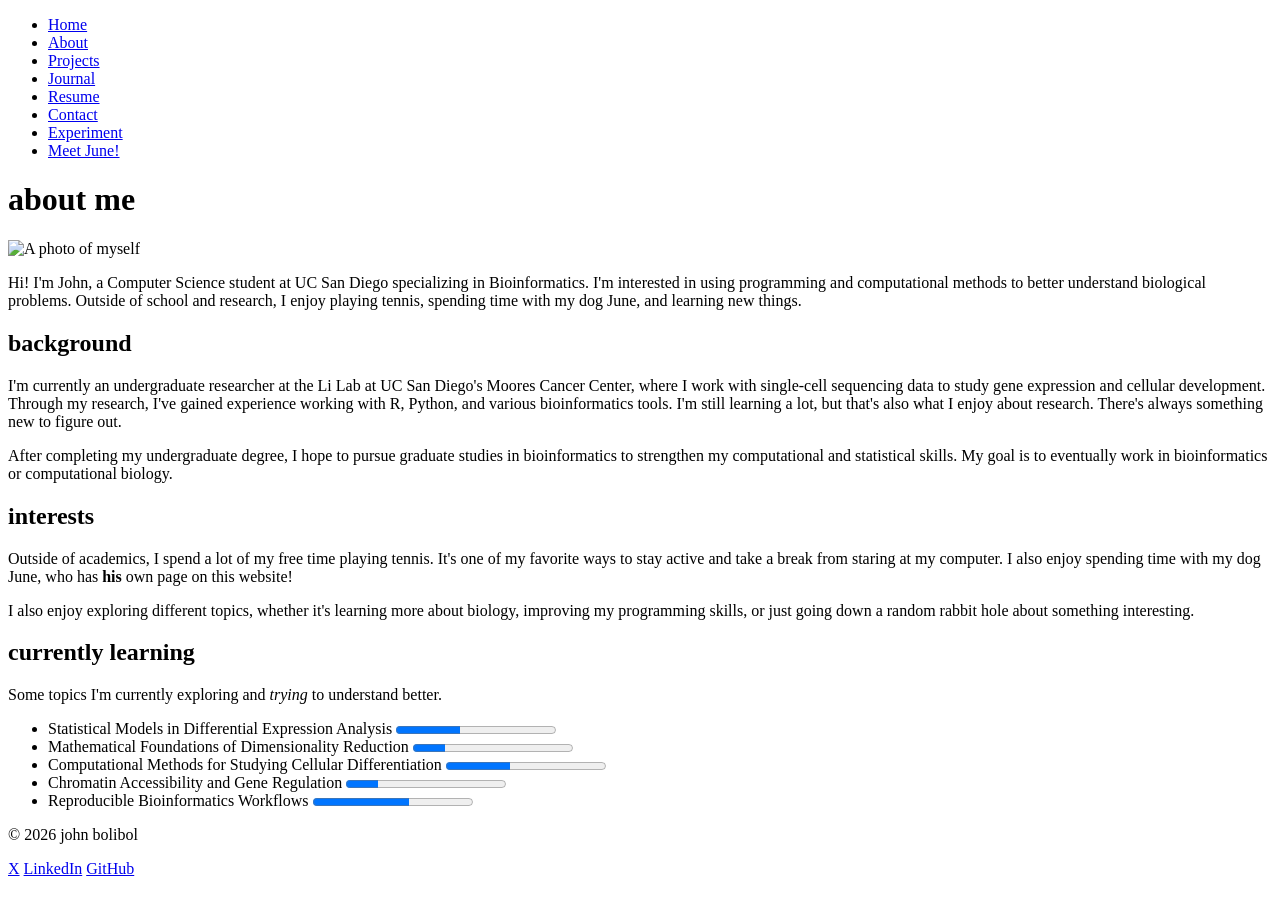
==== about.html @ f32f8694 "Initial commit" ====
<!DOCTYPE html>
<html lang="en">
<head>
    <meta charset="UTF-8">
    <meta name="viewport" content="width=device-width, initial-scale=1.0">
    <title>John's Webpage - About Me</title>
    <link rel="icon" type="image/png" href="images/june-logo.png">
</head>
<body>
    <header>
        <nav aria-label="Main Navigation">
            <ul>
                <li><a href="index.html">Home</a></li>
                <li><a href="about.html">About</a></li>
                <li><a href="projects.html">Projects</a></li>
                <li><a href="journal.html">Journal</a></li>
                <li><a href="resume.html">Resume</a></li>
                <li><a href="contact.html">Contact</a></li>
                <li><a href="experiments.html">Experiment</a></li>
                <li><a href="meetjune.html">Meet June!</a> </li>
            </ul>
        </nav>
    </header>

    <main>
        <h1>about me</h1>

        <div>
            <img src="images/selfie.png" alt="A photo of myself">
        
            <!--Short intro of who i am--> 
            <p class="introduction">Hi! I'm John, a Computer Science student at UC San Diego
        specializing in Bioinformatics. I'm interested in using
        programming and computational methods to better understand
        biological problems. Outside of school and research, I enjoy
        playing tennis, spending time with my dog June, and learning
        new things.</p>
        </div>
        
        <section>
            <h2>background</h2>
            <p>I'm currently an undergraduate researcher at the Li Lab
        at UC San Diego's Moores Cancer Center, where I work with
        single-cell sequencing data to study gene expression and
        cellular development. Through my research, I've gained
        experience working with R, Python, and various bioinformatics
        tools. I'm still learning a lot, but that's also what I enjoy
        about research. There's always something new to figure out.
            </p>

            <p>After completing my undergraduate degree, I hope to pursue
        graduate studies in bioinformatics to strengthen my
        computational and statistical skills. My goal is to eventually
        work in bioinformatics or computational biology.</p>
        </section>

        <section>
            <h2>interests</h2>
            <p>
                Outside of academics, I spend a lot of my free time playing
                tennis. It's one of my favorite ways to stay active and take
                a break from staring at my computer. I also enjoy spending
                time with my dog June, who has <b>his</b> own page on this website!
            </p>

            <p>
                I also enjoy exploring different topics, whether it's
                learning more about biology, improving my programming skills,
                or just going down a random rabbit hole about something
                interesting.
            </p>
        </section>

        <section>
            <h2>currently learning</h2>

            <p>Some topics I'm currently exploring and <em>trying</em> to understand better.</p>

            <ul>
                <li>
                    <label for="statistics">Statistical Models in Differential Expression Analysis</label>
                    <progress id="statistics" value="2" max="5">2 out of 5 milestones</progress>
                </li>

                <li>
                    <label for="dimensionality">Mathematical Foundations of Dimensionality Reduction</label>
                    <progress id="dimensionality" value="1" max="5">1 out of 5 milestones</progress>
                </li>

                <li>
                    <label for="differentiation">Computational Methods for Studying Cellular Differentiation</label>
                    <progress id="differentiation" value="2" max="5">2 out of 5 milestones</progress>
                </li>

                <li>
                    <label for="chromatin">Chromatin Accessibility and Gene Regulation</label>
                    <progress id="chromatin" value="1" max="5">1 out of 5 milestones</progress>
                </li>

                <li>
                    <label for="workflows">Reproducible Bioinformatics Workflows</label>
                    <progress id="workflows" value="3" max="5">3 out of 5 milestones</progress>
                </li>
            </ul>
        </section>
    </main>

    <footer>
    <p>&copy; 2026 john bolibol</p>
    <nav aria-label="Social Media">
        <a href="https://x.com">X</a>
        <a href="https://linkedin.com">LinkedIn</a>
        <a href="https://github.com">GitHub</a>
    </nav>
    </footer>
</body>
</html>
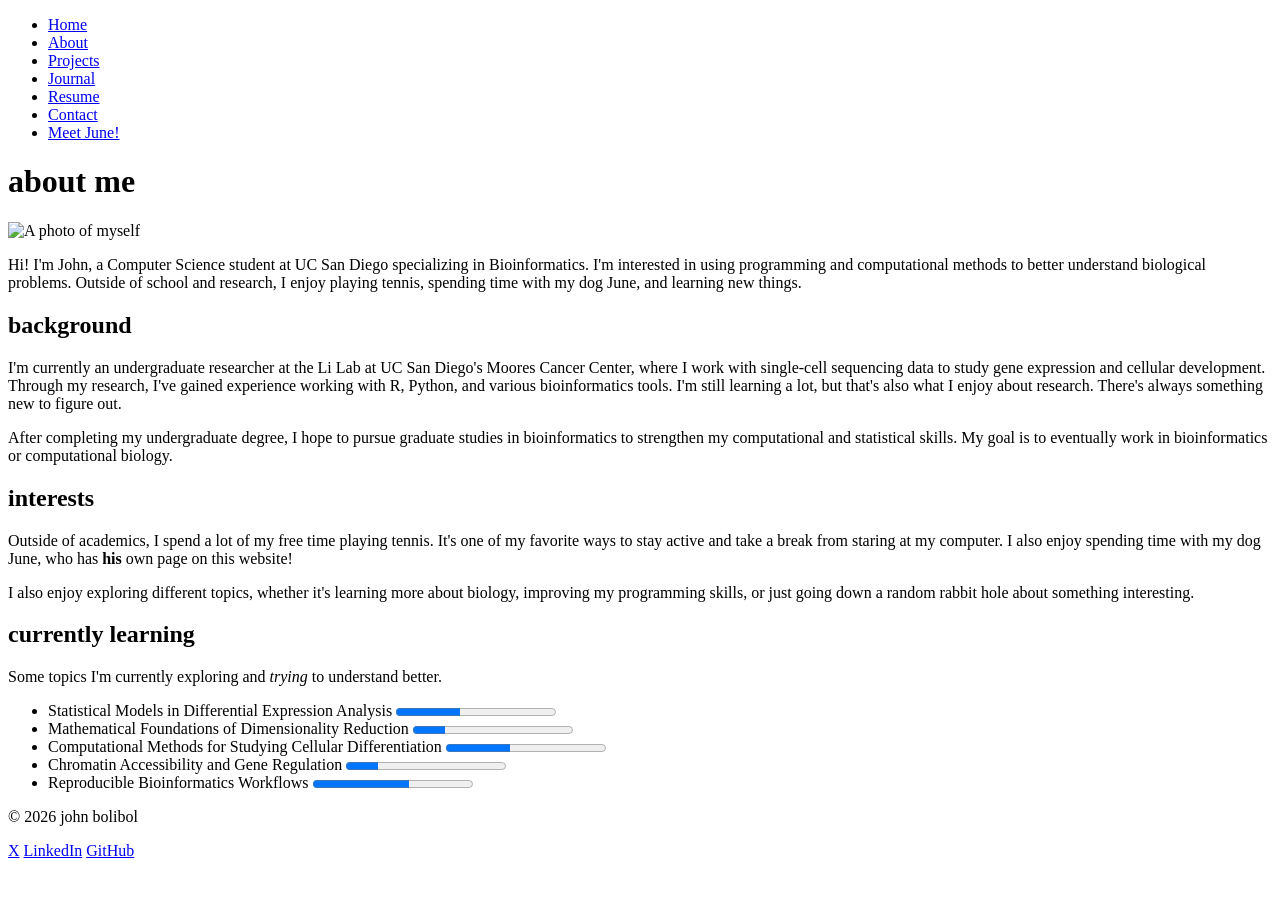
==== commit 15156648: "Remove 'Experiment' link and associated files from the project" ====
--- a/about.html
+++ b/about.html
@@ -16,7 +16,6 @@
                 <li><a href="journal.html">Journal</a></li>
                 <li><a href="resume.html">Resume</a></li>
                 <li><a href="contact.html">Contact</a></li>
-                <li><a href="experiments.html">Experiment</a></li>
                 <li><a href="meetjune.html">Meet June!</a> </li>
             </ul>
         </nav>
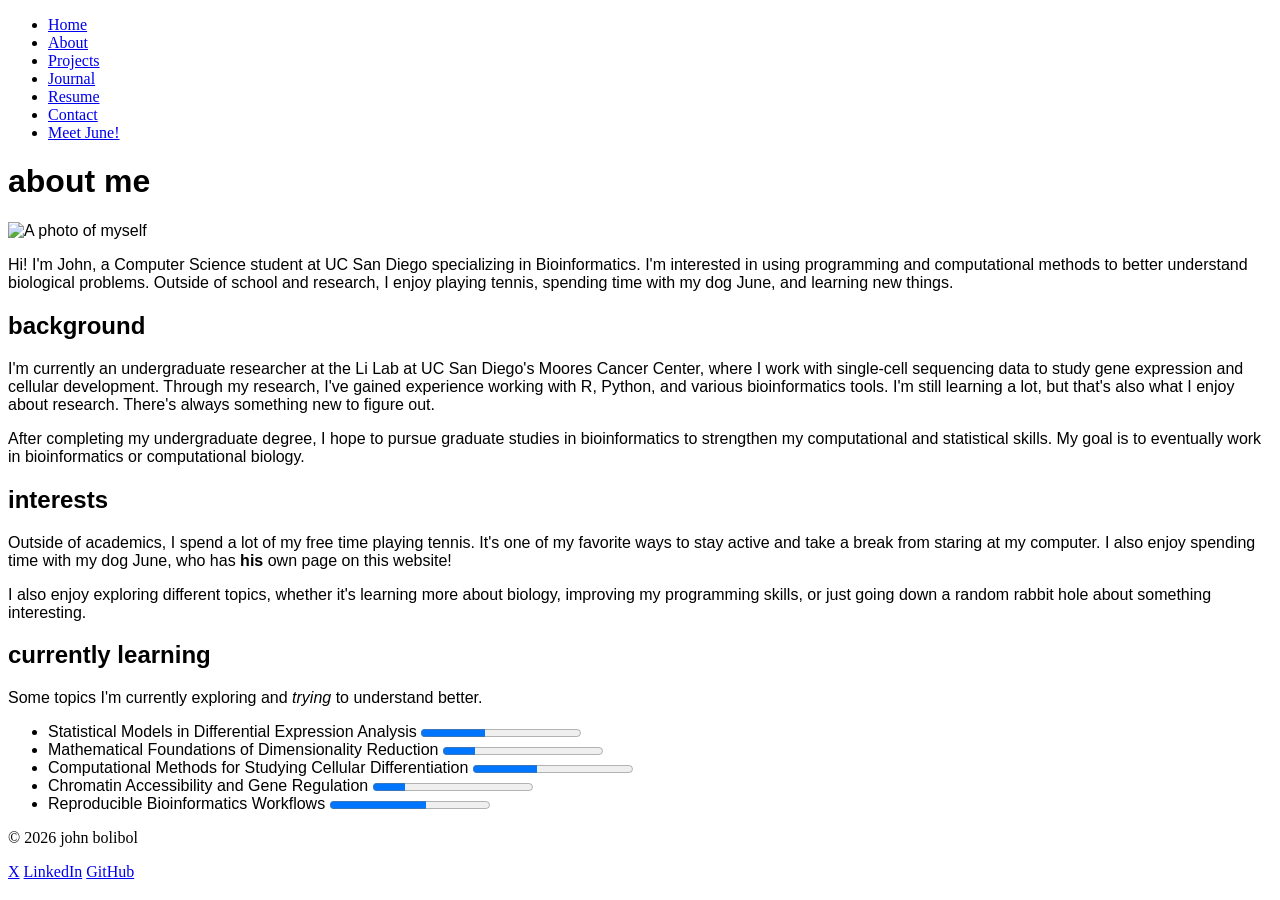
==== commit 2a4cead0: "Add CSS files and link them in HTML for improved styling" ====
--- a/about.html
+++ b/about.html
@@ -5,6 +5,9 @@
     <meta name="viewport" content="width=device-width, initial-scale=1.0">
     <title>John's Webpage - About Me</title>
     <link rel="icon" type="image/png" href="images/june-logo.png">
+    <link rel="stylesheet" href="style/variables.css">
+    <link rel="stylesheet" href="style/style.css">
+    <link rel="stylesheet" href="style/home.css">
 </head>
 <body>
     <header>
--- a/style/variables.css
+++ b/style/variables.css
@@ -0,0 +1,26 @@
+:root {
+    /* Colors */
+    --color-primary: #D97736;
+    --color-secondary: #F5E6D3;
+    --color-text: #333333;
+    --color-background: #FAF8F5;
+    --color-border: #D6C8BA;
+
+    /* Typography */
+    --font-primary: "Outfit", sans-serif;
+
+    /* Font Sizes */
+    --font-small: 0.875rem;
+    --font-medium: 1rem;
+    --font-large: 1.5rem;
+    --font-heading: 2.5rem;
+
+    /* Spacing */
+    --spacing-small: 0.5rem;
+    --spacing-medium: 1rem;
+    --spacing-large: 2rem;
+
+    /* Border Radius */
+    --radius-small: 0.5rem;
+    --radius-large: 1rem;
+}
--- a/style/style.css
+++ b/style/style.css
@@ -0,0 +1,3 @@
+main {
+    font-family: var(--font-primary);
+}
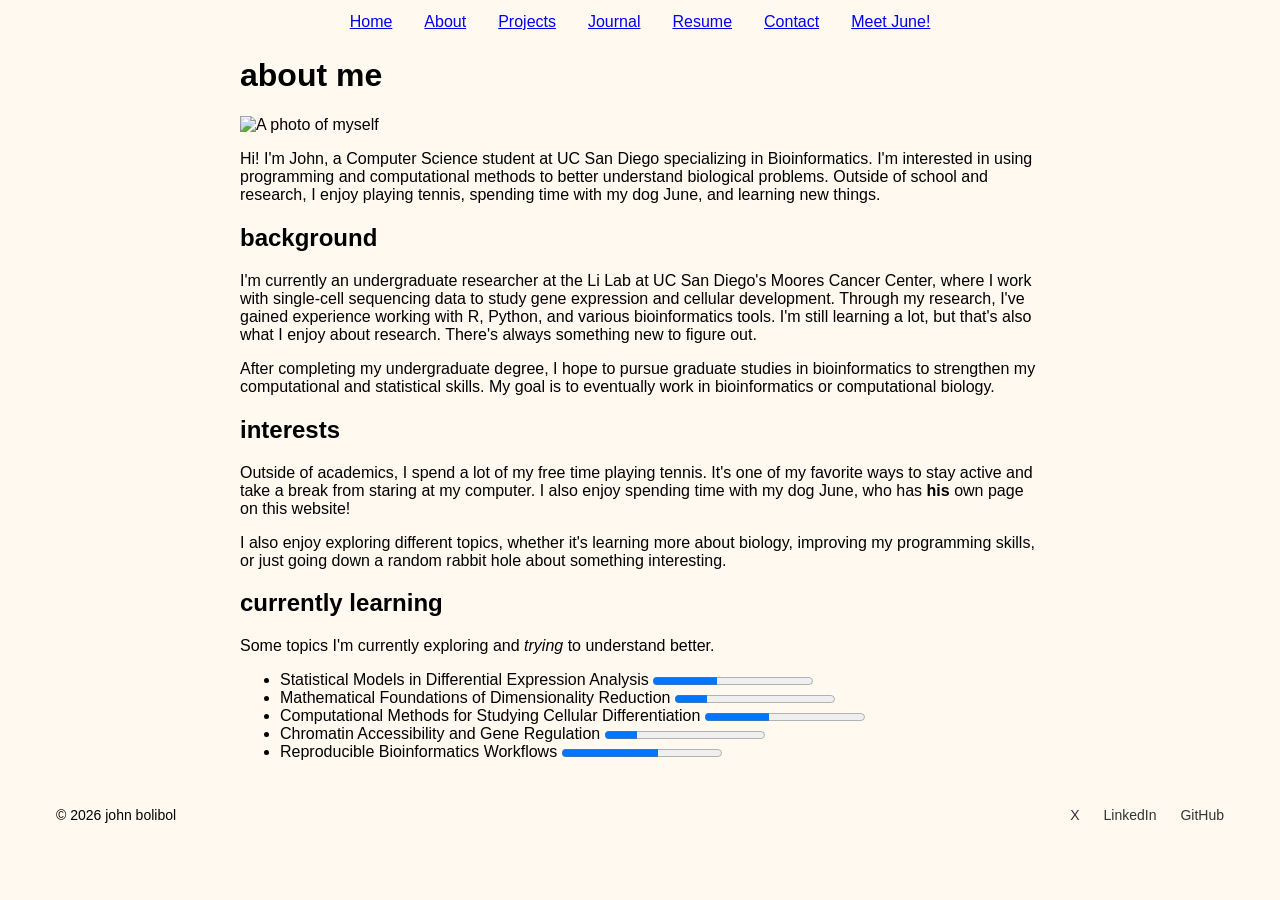
==== commit de3afe20: "Refactor styles and update HTML structure for improved layout and accessibility" ====
--- a/about.html
+++ b/about.html
@@ -7,7 +7,6 @@
     <link rel="icon" type="image/png" href="images/june-logo.png">
     <link rel="stylesheet" href="style/variables.css">
     <link rel="stylesheet" href="style/style.css">
-    <link rel="stylesheet" href="style/home.css">
 </head>
 <body>
     <header>
@@ -28,7 +27,7 @@
         <h1>about me</h1>
 
         <div>
-            <img src="images/selfie.png" alt="A photo of myself">
+            <img id="selfie" src="images/selfie.png" alt="A photo of myself">
         
             <!--Short intro of who i am--> 
             <p class="introduction">Hi! I'm John, a Computer Science student at UC San Diego
--- a/style/variables.css
+++ b/style/variables.css
@@ -3,8 +3,9 @@
     --color-primary: #D97736;
     --color-secondary: #F5E6D3;
     --color-text: #333333;
-    --color-background: #FAF8F5;
+    --color-background: #FFF9F0;
     --color-border: #D6C8BA;
+    --color-hover: #A5B59A;
 
     /* Typography */
     --font-primary: "Outfit", sans-serif;
--- a/style/style.css
+++ b/style/style.css
@@ -1,3 +1,45 @@
+body {
+    background-color: var(--color-background);
+}
+
 main {
     font-family: var(--font-primary);
+    max-width: 800px;
+    margin: auto;
+}
+
+header{
+    font-family: var(--font-primary);
+}
+
+footer {
+    display: flex;
+    justify-content: space-between;
+    font-family: var(--font-primary);
+    font-size: var(--font-small);
+    align-items: center;
+    padding: 1rem 3rem;
+}
+
+nav[aria-label="Main Navigation"] ul {
+    display: flex;
+    gap: 2rem;
+    list-style: none;
+    padding: 5px;
+    margin: 0;
+    justify-content: center;
+}
+
+nav[aria-label="Social Media"] {
+    display: flex;
+    gap: 1.5rem;
+}
+
+nav[aria-label="Social Media"] a {
+    text-decoration: none;
+    color: var(--color-text);
+}
+
+nav[aria-label="Social Media"] a:hover {
+    color: var(--color-primary);
 }
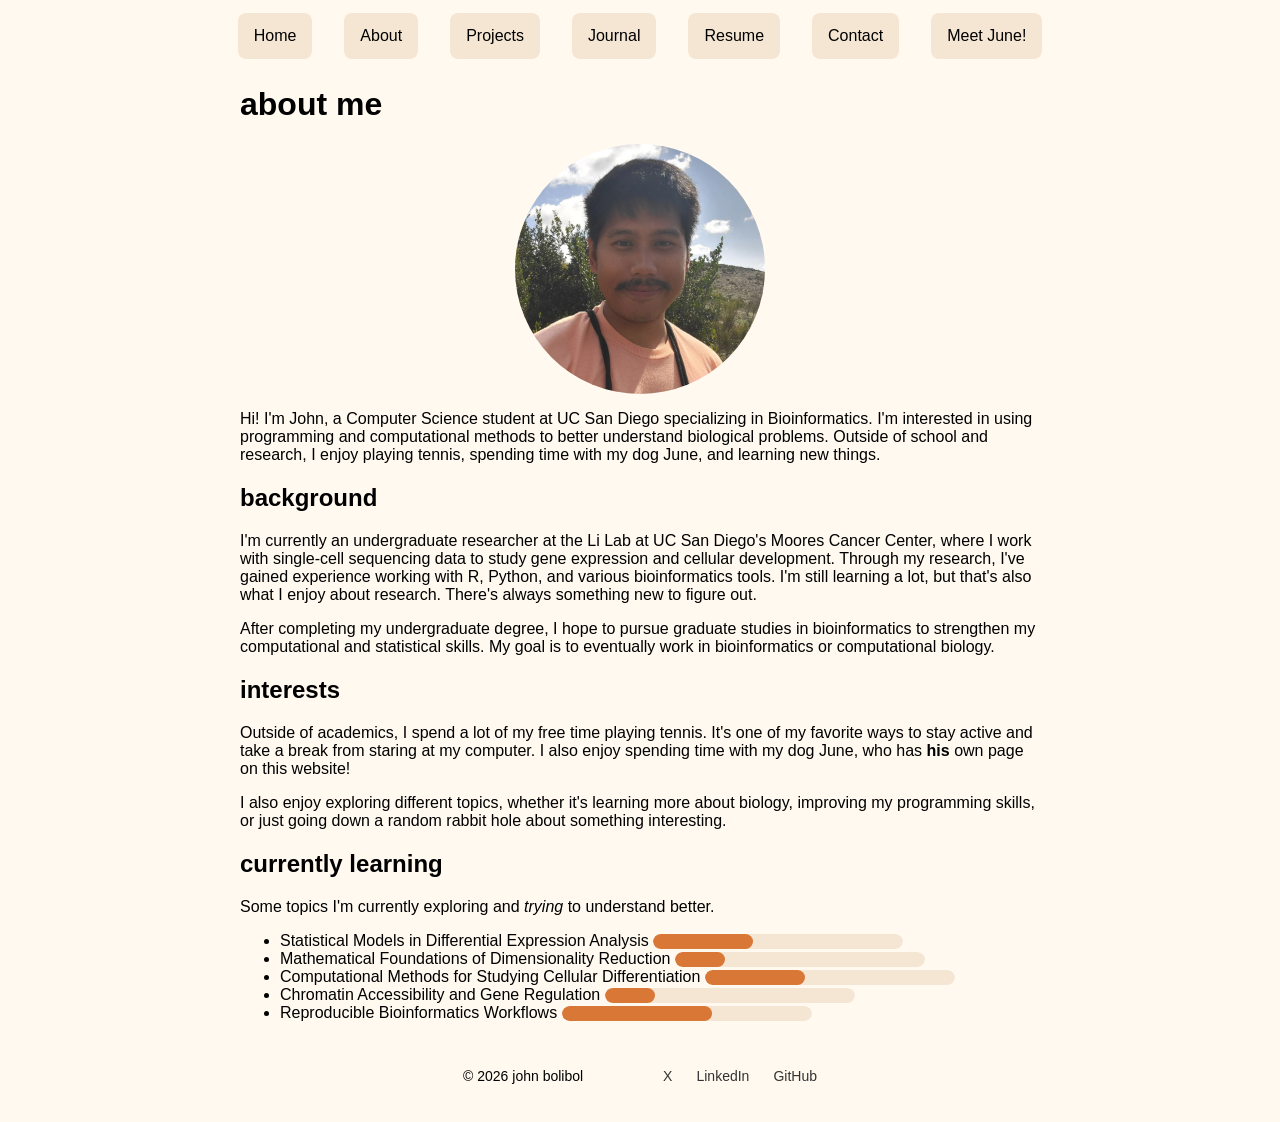
==== commit 72db0316: "Add CSS styles for selfie image and progress bar customization - Created a new stylesheet about.css " ====
--- a/about.html
+++ b/about.html
@@ -7,6 +7,7 @@
     <link rel="icon" type="image/png" href="images/june-logo.png">
     <link rel="stylesheet" href="style/variables.css">
     <link rel="stylesheet" href="style/style.css">
+    <link rel="stylesheet" href="style/about.css">
 </head>
 <body>
     <header>
--- a/style/style.css
+++ b/style/style.css
@@ -14,11 +14,12 @@
 
 footer {
     display: flex;
-    justify-content: space-between;
+    gap: 5rem;
     font-family: var(--font-primary);
     font-size: var(--font-small);
     align-items: center;
-    padding: 1rem 3rem;
+    justify-content: center;
+    padding: 1rem;
 }
 
 nav[aria-label="Main Navigation"] ul {
@@ -30,9 +31,26 @@
     justify-content: center;
 }
 
+nav[aria-label="Main Navigation"] a{
+    display: block;
+    padding: 0.2rem 1rem;
+    background-color: var(--color-secondary);
+    border-radius: var(--radius-small);
+    text-decoration: none;
+    color: black;
+    line-height: 2.5;
+    gap: 0.625%;
+}
+
+nav[aria-label="Main Navigation"] a:hover{
+    background: var(--color-hover);
+    color: white;
+}
+
 nav[aria-label="Social Media"] {
     display: flex;
     gap: 1.5rem;
+    justify-content: center;
 }
 
 nav[aria-label="Social Media"] a {
--- a/style/about.css
+++ b/style/about.css
@@ -0,0 +1,33 @@
+#selfie {
+    display: block;
+    width: 250px;
+    height: 250px;
+    margin: 0 auto;
+    object-fit: cover;
+    border-radius: 50%;
+}
+
+progress {
+    width: 250px;
+    height: 15px;x
+    appearance: none;
+    border: none;
+    border-radius: 1rem;
+    overflow: hidden;
+}
+
+progress::-webkit-progress-bar {
+    background-color: var(--color-secondary);
+    border-radius: 1rem;
+}
+
+progress::-webkit-progress-value {
+    background-color: var(--color-primary);
+    border-radius: 1rem;
+}
+
+/* Firefox */
+progress::-moz-progress-bar {
+    background-color: var(--color-primary);
+    border-radius: 1rem;
+}
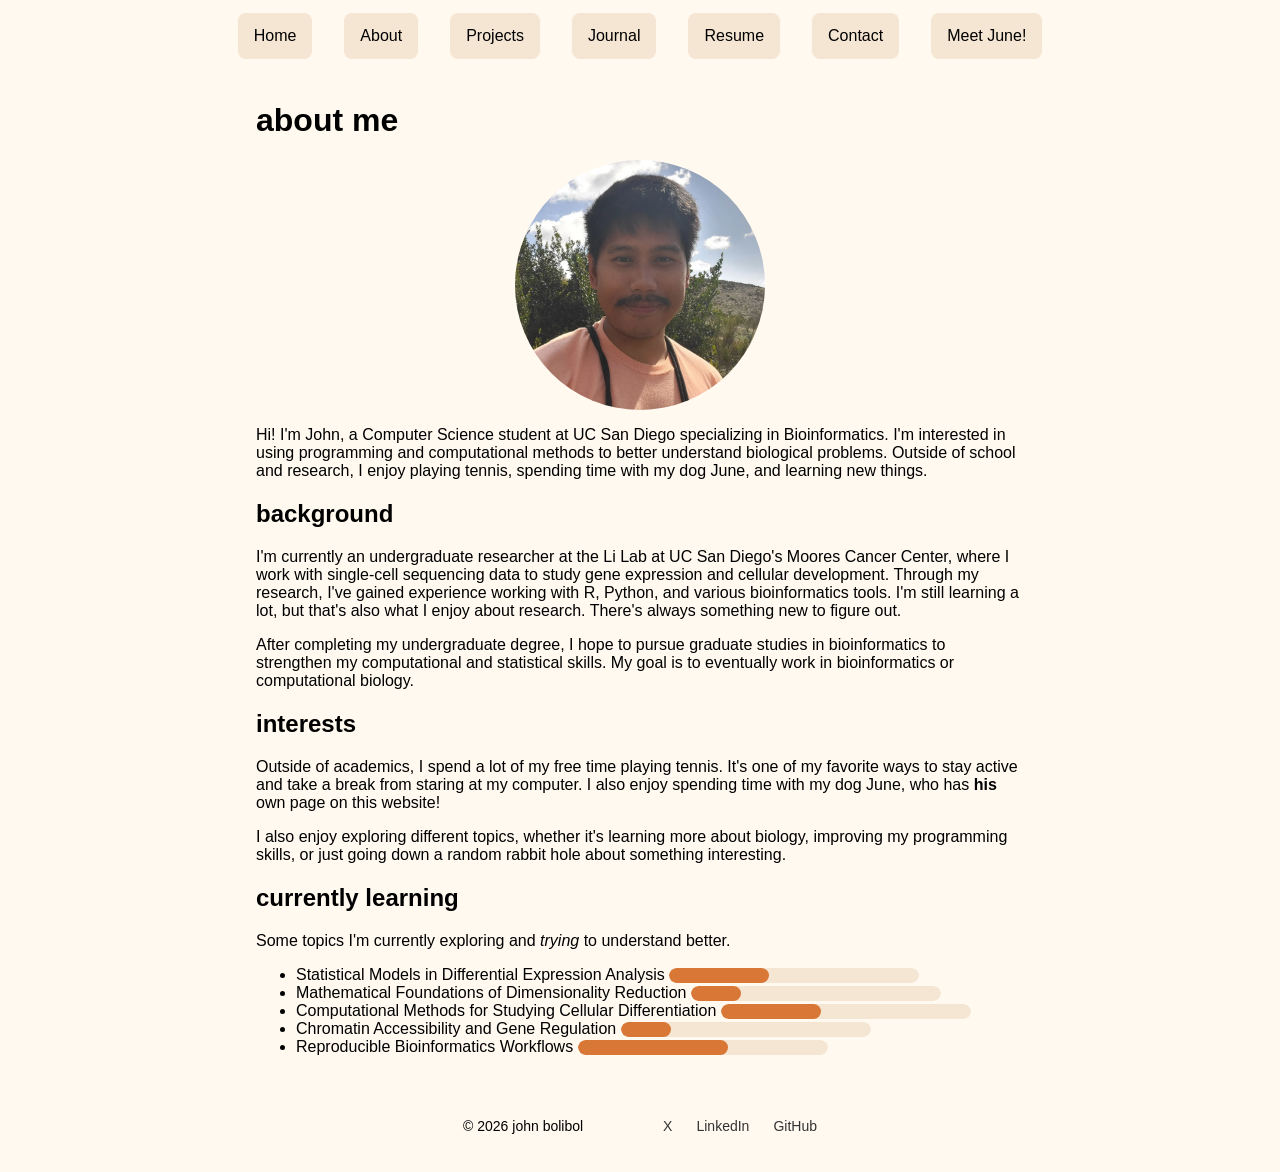
==== commit 17810200: "Implement responsive navigation with mobile menu and desktop layout adjustments" ====
--- a/about.html
+++ b/about.html
@@ -12,7 +12,7 @@
 <body>
     <header>
         <nav aria-label="Main Navigation">
-            <ul>
+            <ul class="desktop-nav">
                 <li><a href="index.html">Home</a></li>
                 <li><a href="about.html">About</a></li>
                 <li><a href="projects.html">Projects</a></li>
@@ -21,6 +21,20 @@
                 <li><a href="contact.html">Contact</a></li>
                 <li><a href="meetjune.html">Meet June!</a> </li>
             </ul>
+
+            <details class="mobile-nav">
+                <summary>☰ Menu </summary>
+
+                <ul>
+                <li><a href="index.html">Home</a></li>
+                <li><a href="about.html">About</a></li>
+                <li><a href="projects.html">Projects</a></li>
+                <li><a href="journal.html">Journal</a></li>
+                <li><a href="resume.html">Resume</a></li>
+                <li><a href="contact.html">Contact</a></li>
+                <li><a href="meetjune.html">Meet June!</a> </li>
+            </ul>
+            </details>
         </nav>
     </header>
 
--- a/style/style.css
+++ b/style/style.css
@@ -4,8 +4,10 @@
 
 main {
     font-family: var(--font-primary);
+    box-sizing: border-box;
     max-width: 800px;
     margin: auto;
+    padding: 1rem;
 }
 
 header{
@@ -22,13 +24,23 @@
     padding: 1rem;
 }
 
-nav[aria-label="Main Navigation"] ul {
+nav[aria-label="Main Navigation"] {
+    display: flex;
+    justify-content: center;
+}
+
+nav[aria-label="Main Navigation"] .desktop-nav {
     display: flex;
     gap: 2rem;
     list-style: none;
+    flex-wrap: wrap;
     padding: 5px;
     margin: 0;
     justify-content: center;
+}
+
+nav[aria-label="Main Navigation"] .mobile-nav {
+    display: none;
 }
 
 nav[aria-label="Main Navigation"] a{
@@ -47,6 +59,48 @@
     color: white;
 }
 
+@media (max-width: 768px) {
+
+    nav[aria-label="Main Navigation"] .desktop-nav {
+        display: none;
+    }
+
+    nav[aria-label="Main Navigation"] .mobile-nav {
+        display: block;
+        text-align: center;
+    }
+
+    .mobile-nav summary {
+        cursor: pointer;
+        padding: 0.75rem 1rem;
+        background-color: var(--color-secondary);
+        border-radius: var(--radius-small);
+        list-style: none;
+    }
+
+    .mobile-nav summary::-webkit-details-marker {
+        display: none;
+    }
+
+    .mobile-nav ul {
+        display: flex;
+        flex-direction: column;
+        gap: 0.5rem;
+        list-style: none;
+        padding: 0;
+        margin: 0.5rem 0 0;
+    }
+
+    .mobile-nav li {
+        margin: 0;
+    }
+
+    footer {
+        flex-direction: column;
+        gap: 0.5rem;
+    }
+}
+
 nav[aria-label="Social Media"] {
     display: flex;
     gap: 1.5rem;
--- a/style/about.css
+++ b/style/about.css
@@ -9,7 +9,7 @@
 
 progress {
     width: 250px;
-    height: 15px;x
+    height: 15px;
     appearance: none;
     border: none;
     border-radius: 1rem;
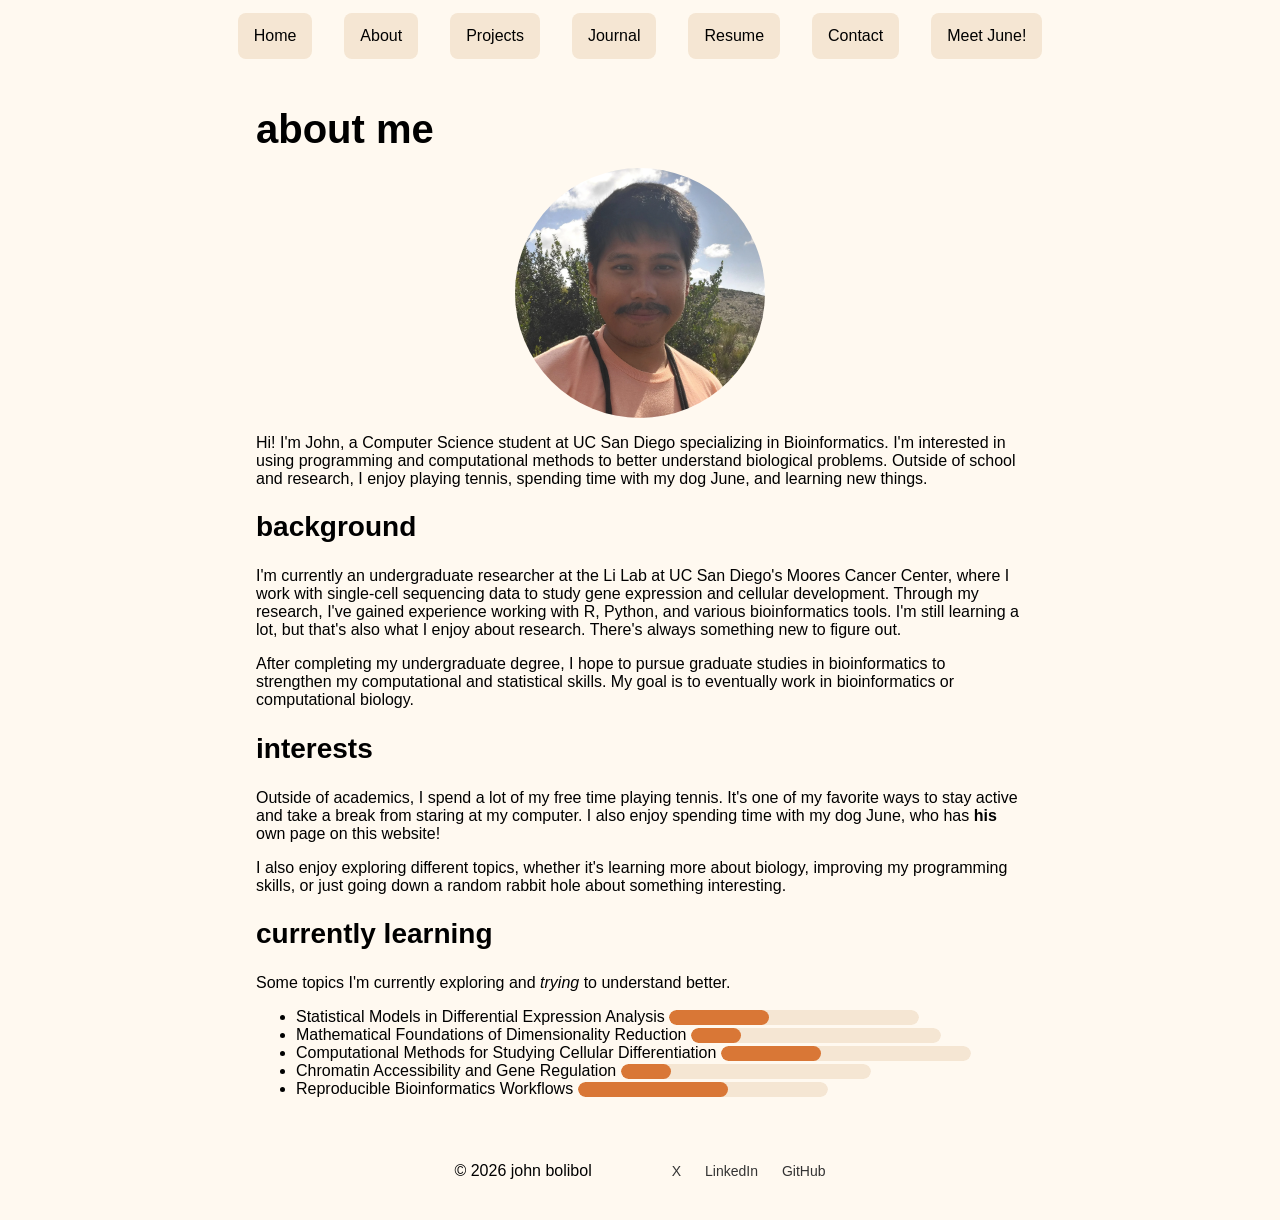
==== commit 84c90fde: "Update favicon, enhance navigation structure, and improve styles across multiple pages" ====
--- a/about.html
+++ b/about.html
@@ -4,7 +4,7 @@
     <meta charset="UTF-8">
     <meta name="viewport" content="width=device-width, initial-scale=1.0">
     <title>John's Webpage - About Me</title>
-    <link rel="icon" type="image/png" href="images/june-logo.png">
+    <link rel="icon" type="image/png" href="images/logo.svg">
     <link rel="stylesheet" href="style/variables.css">
     <link rel="stylesheet" href="style/style.css">
     <link rel="stylesheet" href="style/about.css">
--- a/style/style.css
+++ b/style/style.css
@@ -1,9 +1,38 @@
 body {
     background-color: var(--color-background);
+    font-family: var(--font-primary);
+}
+
+h1 {
+    font-size: 2.5rem;
+    margin-bottom: 1rem;
+}
+
+h2 {
+    font-size: 1.75rem;
+    margin-bottom: 0.75rem;
+}
+
+h3 {
+    font-size: 1.25rem;
+    margin-bottom: 0.5rem;
+}
+
+p {
+    font-size: 1rem;
+    margin-bottom: 1rem;
+}
+
+button {
+    display: flex;
+    font-size: 1rem;
+    padding: 0.5em 0.5em;
+    align-items: center;
+    justify-content: center;
+    
 }
 
 main {
-    font-family: var(--font-primary);
     box-sizing: border-box;
     max-width: 800px;
     margin: auto;
@@ -43,6 +72,7 @@
     display: none;
 }
 
+/* Targets links anywhere inside the Main Navigation */
 nav[aria-label="Main Navigation"] a{
     display: block;
     padding: 0.2rem 1rem;
@@ -67,14 +97,17 @@
 
     nav[aria-label="Main Navigation"] .mobile-nav {
         display: block;
-        text-align: center;
+        width: 400px;
+        max-width: 100%;
+        position: relative;
     }
 
     .mobile-nav summary {
         cursor: pointer;
-        padding: 0.75rem 1rem;
+        padding: 0.75rem;
         background-color: var(--color-secondary);
         border-radius: var(--radius-small);
+        text-align: center;
         list-style: none;
     }
 
@@ -83,16 +116,31 @@
     }
 
     .mobile-nav ul {
+        position: absolute;
+        top: 100%;
+        left: 0;
+        width: 100%;
+        box-sizing: border-box;
+        z-index: 10;
+
         display: flex;
         flex-direction: column;
-        gap: 0.5rem;
+        gap: 0;
         list-style: none;
-        padding: 0;
+        padding: 0.5rem;
         margin: 0.5rem 0 0;
+        background-color: var(--color-secondary);
+        border-radius: var(--radius-small);
     }
 
     .mobile-nav li {
         margin: 0;
+    }
+
+    nav[aria-label="Main Navigation"] .mobile-nav a{
+        padding: 0.5rem;
+        line-height: 1.4;
+        text-align: center;
     }
 
     footer {
--- a/style/about.css
+++ b/style/about.css
@@ -30,4 +30,9 @@
 progress::-moz-progress-bar {
     background-color: var(--color-primary);
     border-radius: 1rem;
+}
+
+/* Adds spacing above paragraphs immediately following an h2 */
+h2 + p {
+    margin-top: 1.5rem;
 }
